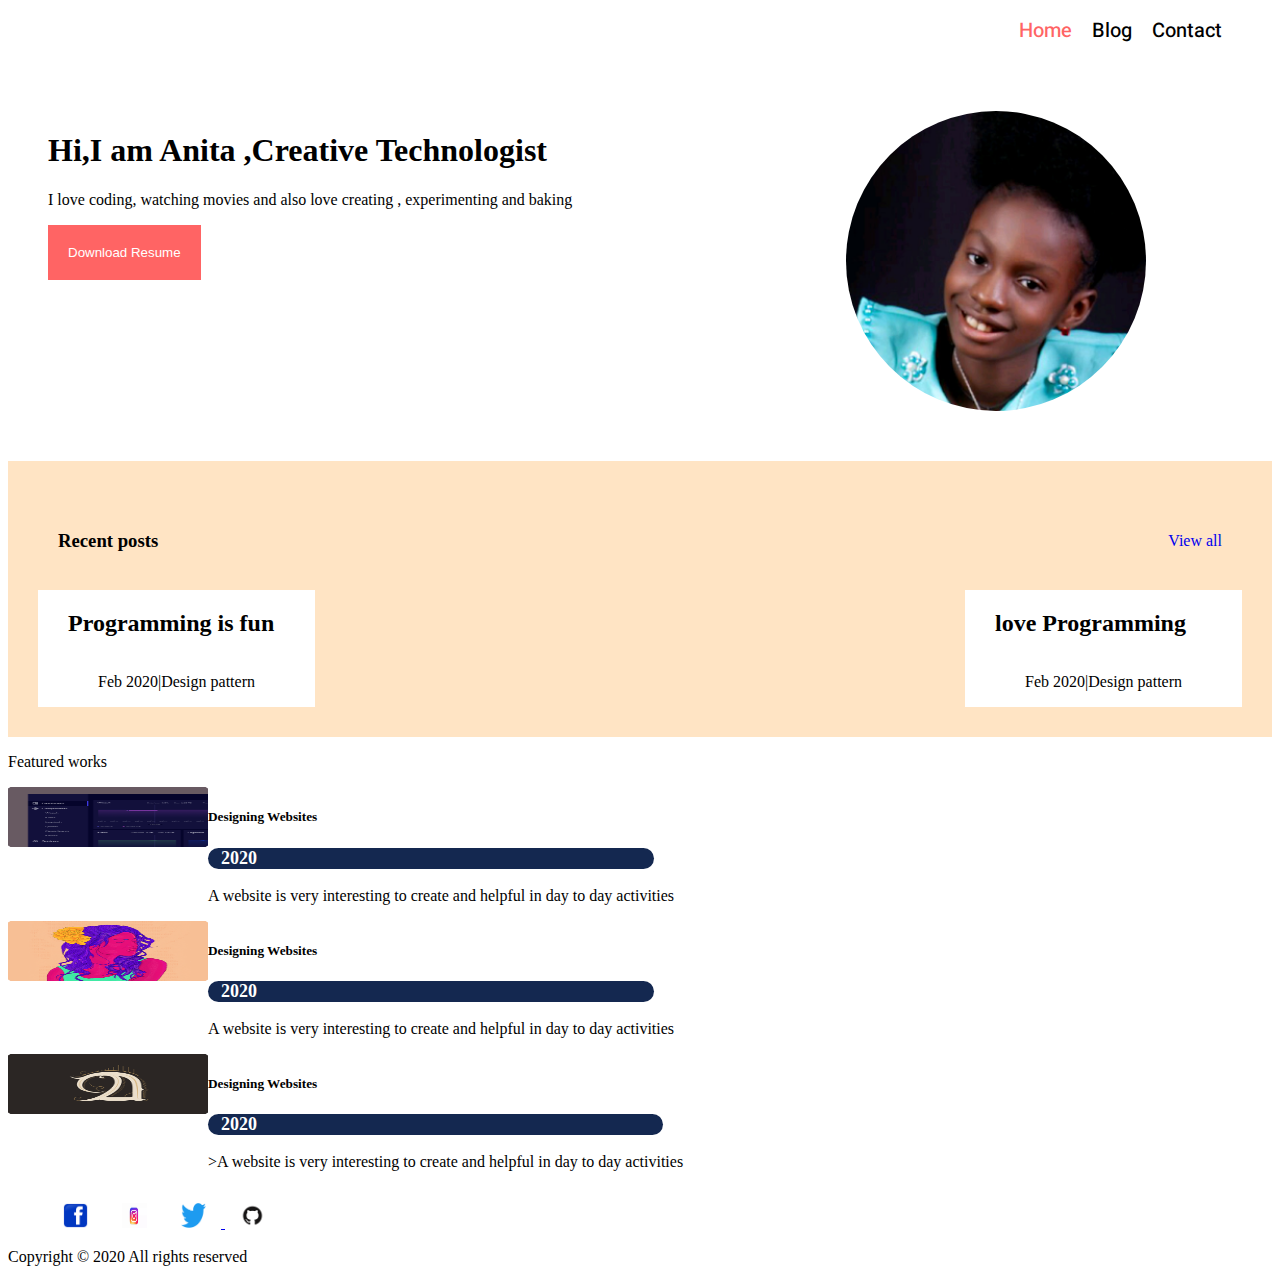
==== index.html @ a283e8c4 "y" ====
<!DOCTYPE html>
<html lang="en">

<head>
    <meta charset="utf-8" />
    <title> MY PORTFOLIO</title>
    <link rel="stylesheet" href="./anita.css">
    <link rel="preconnect" href="https://fonts.googleapis.com">
    <link rel="preconnect" href="https://fonts.gstatic.com" crossorigin>
    <link href="https://fonts.googleapis.com/css2?family=Heebo:wght@500;600;700&display=swap" rel="stylesheet">
</head>

<body>
    <header class="home-header">
        <nav>
            <ul class="home-ul">
                <li class="home-li"><a class="home-a active " href="">Home</a></li>
                <li class="home-li"><a class="home-a" href="">Blog</a></li>
                <li class="home-li"><a class="home-a" href="">Contact</a></li>
            </ul>
        </nav>
    </header>

    <section id="sect-one">
        <div id="leftsection">
            <h1>Hi,I am Anita ,Creative Technologist</h1>
            <p>I love coding, watching movies and also love creating , experimenting and baking </p>
            <button id="love">Download Resume</button>
        </div>
        <div id="rightsection">
            <img src="./Anita.webp">
        </div>
    </section>

    <section id="sect-two">

        <div id="sect-div">
            <h3>Recent posts</h3>
            <a id="list" href="#">View all</a>
        </div>

        <div id="rsect">
            <div class="p">
                <h2>Programming is fun</h2>
                <div id="twosect">
                    <p>Feb 2020</p>
                    <p>|</p>
                    <p>Design pattern</p>
                    
                </div>
            </div>

            <div id="lsect">
                <div class="p">
                    <h2>love Programming </h2>
                    <div id="threesect">
                        <p>Feb 2020</p>
                        <p>|</p>
                        <P>Design pattern</P>
                    </div>

                </div>
            </div>
        </div>
    </section>

    <section>
        <P> Featured works</P>
        <div id="sectionr">
            <div id="sectionl">
                <img src="./one.png">
            </div>
            <div>
                <h5>Designing Websites</h5>
                <div>
                    <p class="year">2020 </p>
                    <div>
                    <p>A website is very interesting to create and helpful in day to day activities</p>
                </div>
                </div>
            </div>
        </div>
    </section>
    <section>
        
        <div id="sectionr">
            <div id="sectionl">
                <img src="./two.png">
            </div>
            <div>
                <h5>Designing Websites</h5>
                <div>
                    <p class="year">2020 </p>
                    <div>
                    <p>A website is very interesting to create and helpful in day to day activities</p>
                    </div>
               </div>
            </div>
        </div>
    </section>
    <section>

        <div id="sectionr">
            <div id="sectionl">
                <img src="./three.png">
            </div>
            <div>
                <h5>Designing Websites</h5>
                <div>
                    <p class="year">2020 </p>
                    <div>
                        <p>>A website is very interesting to create and helpful in day to day activities</p>
                    </div>
                </div>
            </div>
        </div>
    </section>
    <footer id="f" class="f">
        <ul>
<a href="https.//www.facebook.com" target="_blank"><img class="fimg" src="./facebook.png"></a>
<a href="https.//www.instagram.com " target="_blank"><img class="fimg" src="./instagram.jpg"></a>
<a href="https://twitter.com" target="_blank"><img class="fimg" src="./twitter.png"> </a>
<a href="https://www.github.com" target="_blank"> <img class="fimg" src="./github.png"></a>
        </ul>
        <p id="one">Copyright © 2020 All rights reserved </p>
    </footer>
</body>

</html>
---- anita.css ----
.home-ul{
    text-decoration: none;
    list-style: none;
    display: flex;
    justify-content:flex-end; 
    padding:0 40px ;
    
} 
.home-a {
    color: black;
    font-size:20px ;
    padding: 0px 10px ;
    font-weight: 500;
    font-family: 'Heebo', sans-serif;
    list-style:none ;
    text-decoration: none;

}
.active{
    color: #FF6464;
}
#leftsection {
    padding:50px 0 ;
    width: 50%;
}
 #rightsection{ 
    padding: 50px 0;
    width:50%;
    display: flex;
    align-items: center;
    justify-content: center;
}
#sect-one{
    padding: 0 40px;
    display:flex;
    width: 100%;
    justify-content: space-between;
    }  
#rightsection img{
    width: 300px;
    height: 300px;
    border-radius: 50%;
}             
#love{

    background-color: #FF6464;
    color: white;
    padding: 20px;
    border-style: none;
    }
    #sect-div{
        display: flex;
        justify-content:space-between ;
        align-items: center;
        margin: 20px 20px;
        text-decoration: none;
        list-style:none ;
         }
    #lsect{
        display: flex;
        justify-content: space-between;
        align-items:center ;

    }
    #rsect{
        display: flex;
        justify-content: space-between;
        align-items: center;
    
    }
 #twosect{
    display: flex;
     justify-content: space-between;
     align-items: baseline;
     background-color: white;
     padding: 0 30px;
     
 }  
 #threesect{
    display: flex;
    justify-content: space-between;
    background-color: white;
    padding: 0 30px;
    

 }
 #sect-two{
    background-color: bisque;
    padding: 30px;
}
 #list{
    list-style: none;
    text-decoration: none;
 }
 #sectionl img{
    width: 200px;
    height: 60px;
 }
 #sectionr{
    display: flex;
 }
 .year{
    background: #142850;
    border-radius: 16px;
    color: #fff;
    font-size: 18px;
    font-weight: 900;
    padding: 0px 13px;
    margin-right: 20px;
   background-size: 20px; 
}
 
 .fimg{
    width: 25px;
    height: 25px;
    margin: 0 15px;
    justify-content:center;
    align-items: center;
 }
 #one{
    display: block;
    margin-block-start: 1em;
    margin-block-end: 1em;
    margin-inline-start: 0px;
    margin-inline-end: 0px;
}
.p{
    background-color: white;
    padding: 0 30px;
}
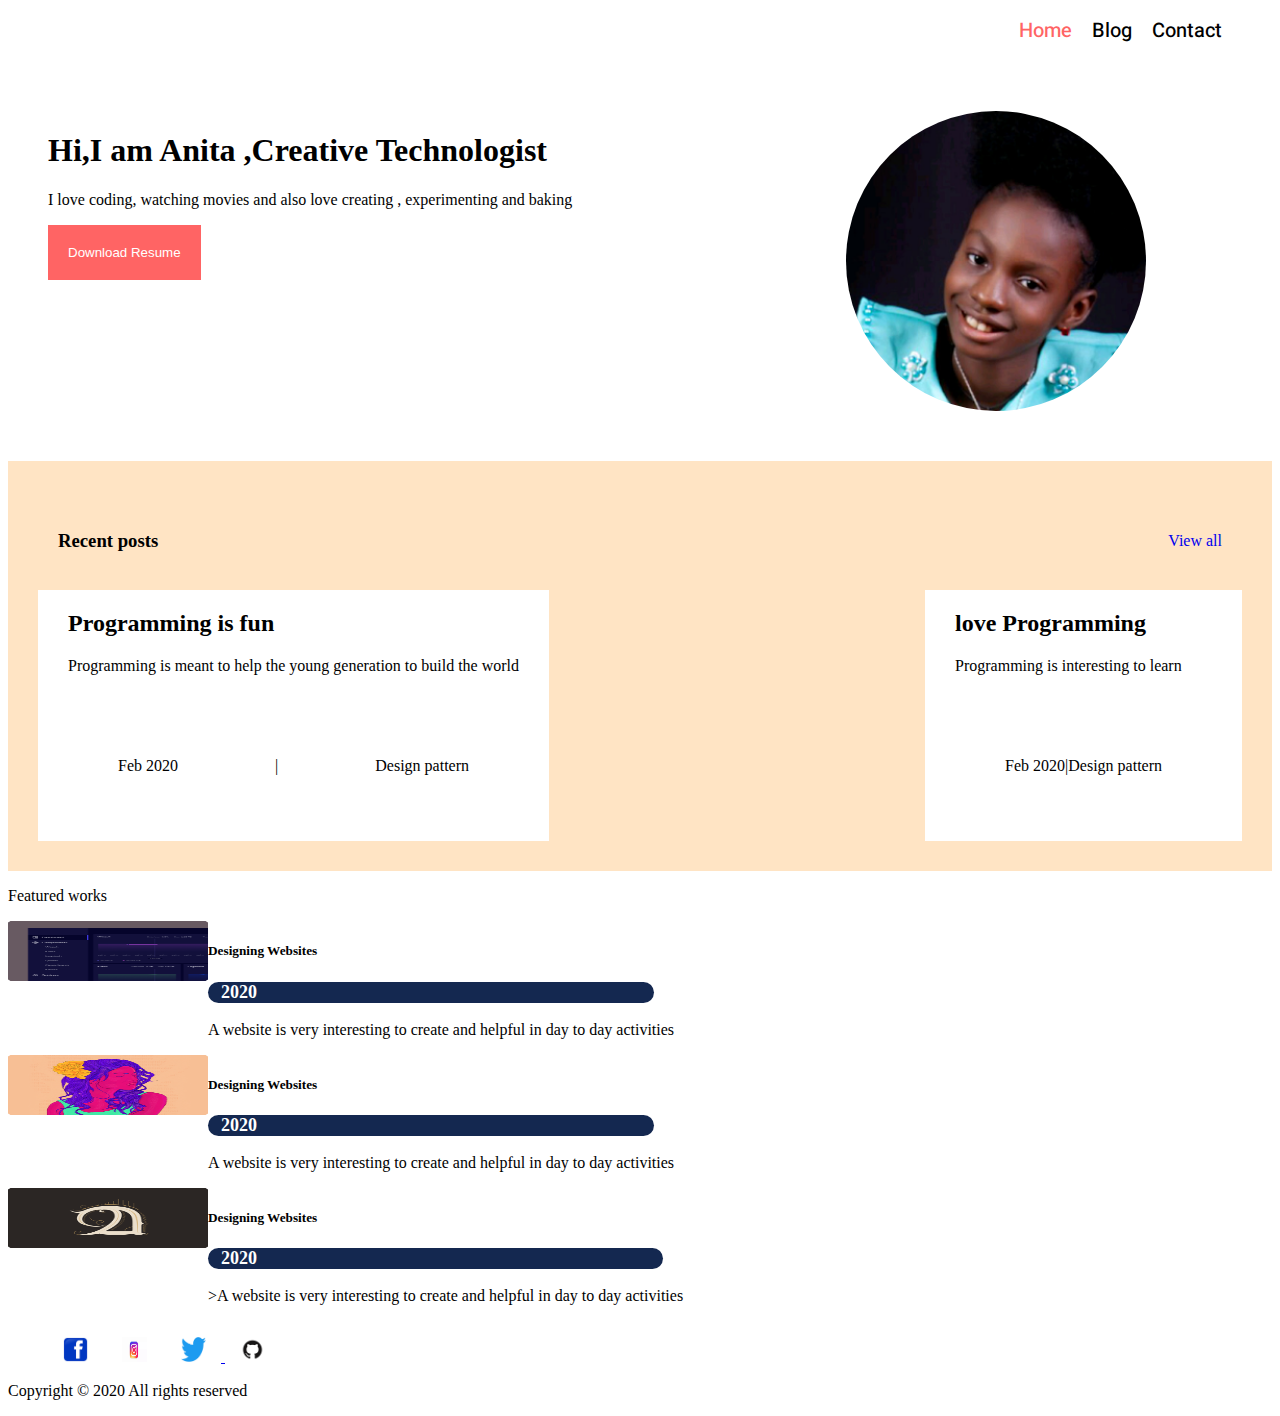
==== commit e5373a2e: "modified" ====
--- a/index.html
+++ b/index.html
@@ -42,6 +42,7 @@
         <div id="rsect">
             <div class="p">
                 <h2>Programming is fun</h2>
+                <p>Programming is meant to help the young generation to build the world</p>
                 <div id="twosect">
                     <p>Feb 2020</p>
                     <p>|</p>
@@ -53,6 +54,7 @@
             <div id="lsect">
                 <div class="p">
                     <h2>love Programming </h2>
+                    <p>Programming is interesting to learn</p>
                     <div id="threesect">
                         <p>Feb 2020</p>
                         <p>|</p>
--- a/anita.css
+++ b/anita.css
@@ -76,14 +76,14 @@
      justify-content: space-between;
      align-items: baseline;
      background-color: white;
-     padding: 0 30px;
+     padding: 50px 50px;
      
  }  
  #threesect{
     display: flex;
     justify-content: space-between;
     background-color: white;
-    padding: 0 30px;
+    padding: 50px 50px;
     
 
  }
